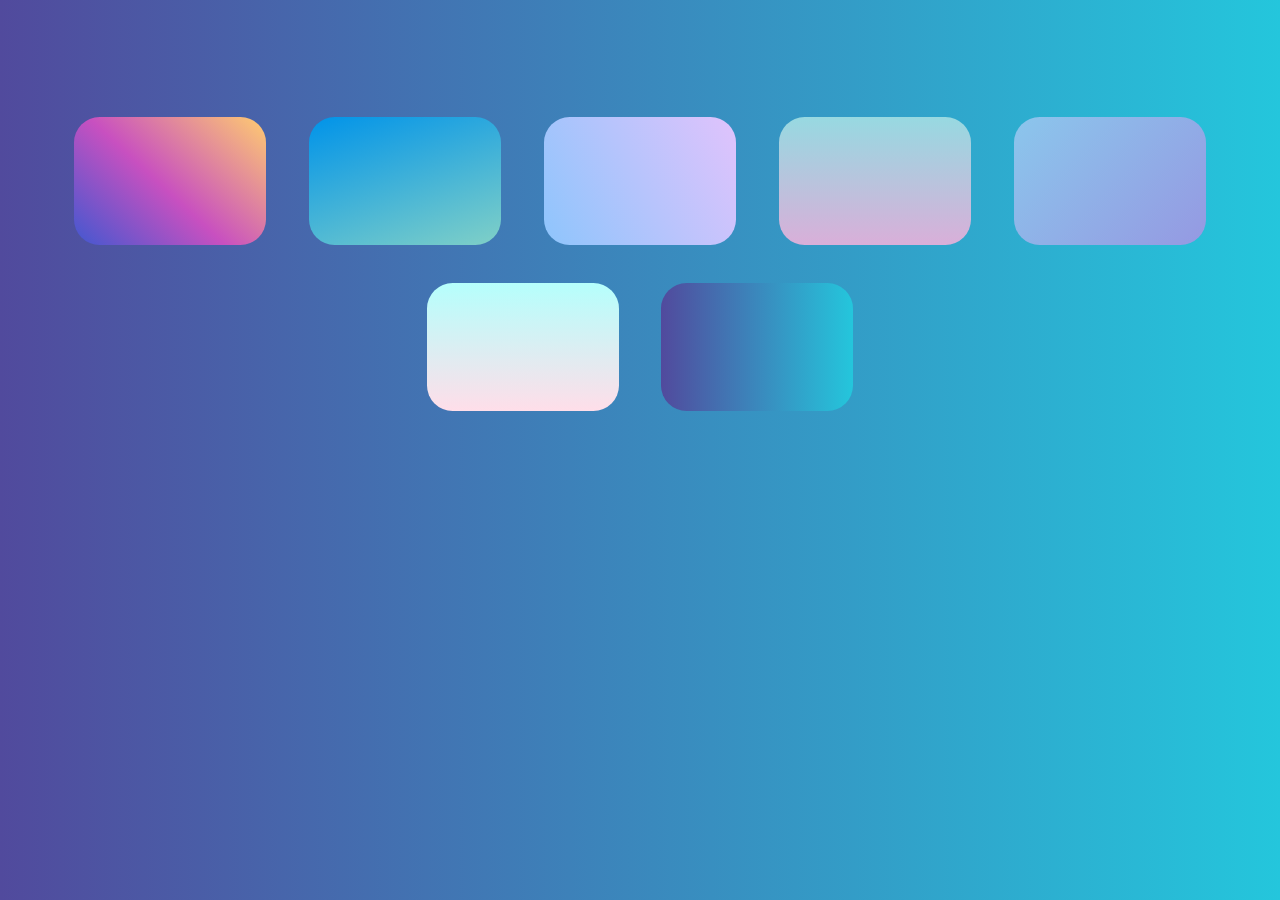
==== changeBackground.html @ 229ba127 "basic bg changing abilities" ====
<!DOCTYPE html>
<html lang="en">

<head>
    <meta charset="UTF-8">
    <meta name="viewport" content="width=device-width, initial-scale=1.0">
    <link rel="stylesheet" href="styles.css">
    <title>Edit ✏️</title>
</head>

<body style="padding-top: 7vw;">
    <script src="changeBackground.js"></script>
    <div id="container">
        <button class="bgType"
            style="background-color: #4158D0; background-image: linear-gradient(43deg, #4158D0 0%, #C850C0 46%, #FFCC70 100%);"
            onclick="document.body.style.backgroundImage = window.getComputedStyle(document.querySelector('#container > button:nth-child(1)')).backgroundImage"></button>
        <button class="bgType"
            style="background-color: #0093E9; background-image: linear-gradient(160deg, #0093E9 0%, #80D0C7 100%);"
            onclick="document.body.style.backgroundImage = window.getComputedStyle(document.querySelector('#container > button:nth-child(2)')).backgroundImage"></button>
        <button class="bgType"
            style="background-color: #8EC5FC; background-image: linear-gradient(62deg, #8EC5FC 0%, #E0C3FC 100%)"
            onclick="document.body.style.backgroundImage = window.getComputedStyle(document.querySelector('#container > button:nth-child(3)')).backgroundImage"></button>
        <button class="bgType"
            style="background-color: #D9AFD9; background-image: linear-gradient(0deg, #D9AFD9 0%, #97D9E1 100%)"
            onclick="document.body.style.backgroundImage = window.getComputedStyle(document.querySelector('#container > button:nth-child(4)')).backgroundImage"></button>
        <button class="bgType"
            style="background-color: #8BC6EC; background-image: linear-gradient(135deg, #8BC6EC 0%, #9599E2 100%)"
            onclick="document.body.style.backgroundImage = window.getComputedStyle(document.querySelector('#container > button:nth-child(5)')).backgroundImage"></button>
        <button class="bgType"
            style="background-color: #FFDEE9; background-image: linear-gradient(0deg, #FFDEE9 0%, #B5FFFC 100%)"
            onclick="document.body.style.backgroundImage = window.getComputedStyle(document.querySelector('#container > button:nth-child(6)')).backgroundImage"></button>
        <button class="bgType"
            style="background-color: #24C6DC; background-image: linear-gradient(to right, #514A9D, #24C6DC)"
            onclick="document.body.style.backgroundImage = window.getComputedStyle(document.querySelector('#container > button:nth-child(7)')).backgroundImage"></button>
    </div>
</body>

</html>
---- styles.css ----
body {
    background: #24C6DC;
    background: -webkit-linear-gradient(to right, #514A9D, #24C6DC);
    background: linear-gradient(to right, #514A9D, #24C6DC);

    /*background: linear-gradient(to top, #09203f 0%, #537895 100%);*/
    background-repeat: no-repeat;
    background-attachment: fixed;
    font-family: 'Montserrat', sans-serif;
    color: #FFFFFF;
    text-align: center;
}

.content-container {
    background-color: rgba(255, 255, 255, 0.2);
    display: grid;
    gap: 0.5vw;
    position: absolute;
    left: 50%;
    top: 50%;
    transform: translate(-50%, -50%);
    border-radius: 1vw;
    padding: 0.5vw;
}

.subject {
    font-size: 100%;
    width: 3vw;
    height: 3vw;
    line-height: 3vw;
    border-radius: 0.5vw;
    cursor: default;
}

.subject:hover {
    background-color: rgba(255, 255, 255, 0.4);
}

.label {
    display: flex;
    left: 0%;
    height: 2vw;
    margin-left: 3vw;
    margin-bottom: 0.5vw;
    margin-top: 2vw;
}

.input {
    width: 80%;
    height: 2.5vw;
    left: 50%;
    border-radius: 0.5vw;
    font-size: 0.8vw;
    padding-left: 0.7vw;
    border: none;
    box-shadow: rgba(100, 100, 111, 0.2) 0px 10px 29px 0px;
}

.DdMenu {
    width: 80%;
    height: 2.5vw;
    left: 50%;
    border: black 1px solid;
    border-radius: 0.5vw;
}

.submitButton {
    width: 80%;
    height: 2.5vw;
    left: 50%;
    border: none;
    border-radius: 0.75vw;
    background: linear-gradient(to right, #514A9D, #24C6DC);
    margin-top: 3vw;
    color: #FFFFFF;
    font-size: 1vw;
    display: inline-block;
}

.submitButton:hover {
    opacity: 0.9;
    cursor: pointer;
}

.login-btn {
    background: none;
    border: none;
    fill: #FFFFFF;
    position: absolute;
    right: 3%;
    top: 5%;
    width: 3vw;
    height: 3vw;
    cursor: pointer;
}

.login-btn:focus {
    outline: none;
}

.login-btn:hover {
    scale: 110%;
}

.loginForm {
    position: absolute;
    left: 50%;
    top: 50%;
    transform: translate(-50%, -50%);
    height: 30vw;
    width: 25vw;
    background: #ffffff;
    color: #000000;
    border-radius: 2vw;
}

input:focus {
    outline: none
}

.overlay {
    position: absolute;
    height: 100%;
    width: 100%;
    left: 50%;
    top: 50%;
    transform: translate(-50%, -50%);
    backdrop-filter: blur(5px);
    z-index: 9;
}

.cookieBox {
    margin-top: 10vw;

}

#container {
}

.bgType {
    height: 10vw;
    width: 15vw;
    display: inline-block;
    border-radius: 2vw;
    margin: 1.5vw;
    border: none;
}
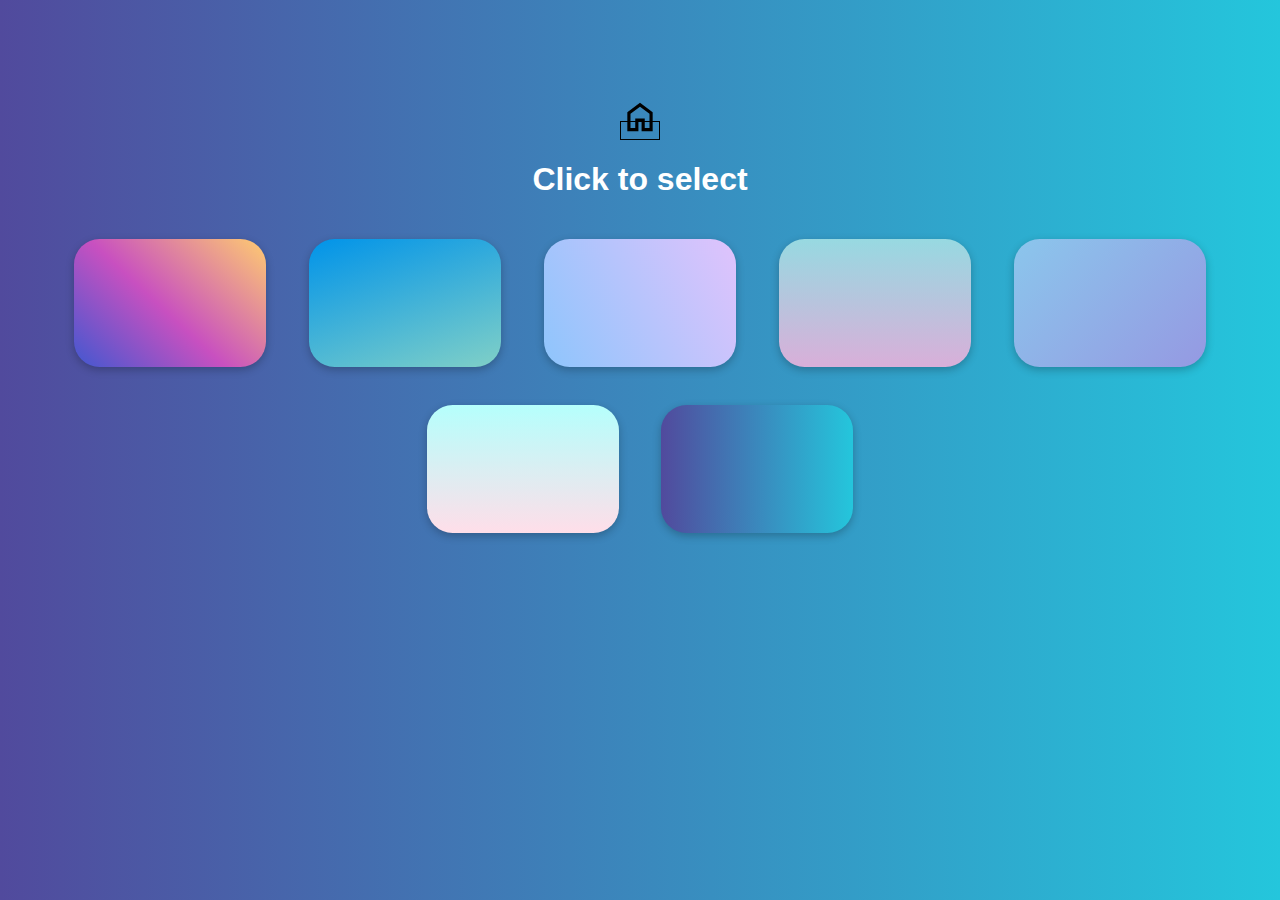
==== commit 7abe0d7a: "modified text while logge in" ====
--- a/changeBackground.html
+++ b/changeBackground.html
@@ -10,6 +10,14 @@
 
 <body style="padding-top: 7vw;">
     <script src="changeBackground.js"></script>
+
+    <a href="index.html" id="homeBtn">
+        <svg xmlns="http://www.w3.org/2000/svg" height="38" viewBox="0 -960 960 960">
+            <path
+                d="M240-200h120v-240h240v240h120v-360L480-740 240-560v360Zm-80 80v-480l320-240 320 240v480H520v-240h-80v240H160Zm320-350Z" />
+        </svg>
+    </a>
+    <h1>Click to select</h1>
     <div id="container">
         <button class="bgType"
             style="background-color: #4158D0; background-image: linear-gradient(43deg, #4158D0 0%, #C850C0 46%, #FFCC70 100%);"
--- a/styles.css
+++ b/styles.css
@@ -134,8 +134,7 @@
 
 }
 
-#container {
-}
+#container {}
 
 .bgType {
     height: 10vw;
@@ -144,4 +143,11 @@
     border-radius: 2vw;
     margin: 1.5vw;
     border: none;
+    box-shadow: rgba(0, 0, 0, 0.24) 0px 3px 8px;
+}
+
+#homeBtn {
+    border: 1px solid black;
+    margin-left: 6vw;
+    margin-right: 6vw;
 }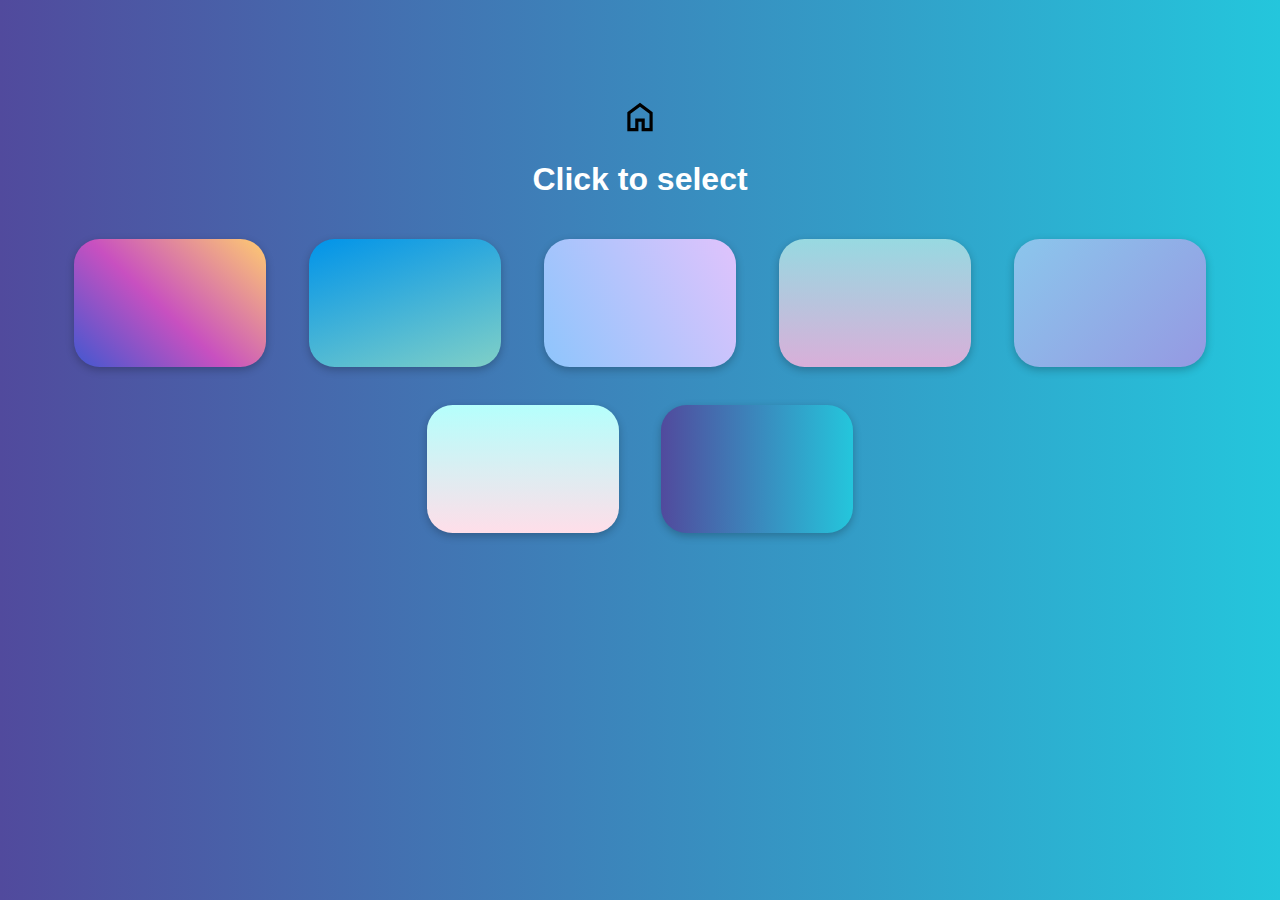
==== commit 0cb303d9: "changes" ====
--- a/changeBackground.html
+++ b/changeBackground.html
@@ -9,6 +9,7 @@
 </head>
 
 <body style="padding-top: 7vw;">
+    <script src="checkBackground.js"></script>
     <script src="changeBackground.js"></script>
 
     <a href="index.html" id="homeBtn">
@@ -21,25 +22,25 @@
     <div id="container">
         <button class="bgType"
             style="background-color: #4158D0; background-image: linear-gradient(43deg, #4158D0 0%, #C850C0 46%, #FFCC70 100%);"
-            onclick="document.body.style.backgroundImage = window.getComputedStyle(document.querySelector('#container > button:nth-child(1)')).backgroundImage"></button>
+            onclick="changeBackground(window.getComputedStyle(document.querySelector('#container > button:nth-child(1)')).backgroundImage)"></button>
         <button class="bgType"
             style="background-color: #0093E9; background-image: linear-gradient(160deg, #0093E9 0%, #80D0C7 100%);"
-            onclick="document.body.style.backgroundImage = window.getComputedStyle(document.querySelector('#container > button:nth-child(2)')).backgroundImage"></button>
+            onclick="changeBackground(window.getComputedStyle(document.querySelector('#container > button:nth-child(2)')).backgroundImage)"></button>
         <button class="bgType"
             style="background-color: #8EC5FC; background-image: linear-gradient(62deg, #8EC5FC 0%, #E0C3FC 100%)"
-            onclick="document.body.style.backgroundImage = window.getComputedStyle(document.querySelector('#container > button:nth-child(3)')).backgroundImage"></button>
+            onclick="changeBackground(window.getComputedStyle(document.querySelector('#container > button:nth-child(3)')).backgroundImage)"></button>
         <button class="bgType"
             style="background-color: #D9AFD9; background-image: linear-gradient(0deg, #D9AFD9 0%, #97D9E1 100%)"
-            onclick="document.body.style.backgroundImage = window.getComputedStyle(document.querySelector('#container > button:nth-child(4)')).backgroundImage"></button>
+            onclick="changeBackground(window.getComputedStyle(document.querySelector('#container > button:nth-child(4)')).backgroundImage)"></button>
         <button class="bgType"
             style="background-color: #8BC6EC; background-image: linear-gradient(135deg, #8BC6EC 0%, #9599E2 100%)"
-            onclick="document.body.style.backgroundImage = window.getComputedStyle(document.querySelector('#container > button:nth-child(5)')).backgroundImage"></button>
+            onclick="changeBackground(window.getComputedStyle(document.querySelector('#container > button:nth-child(5)')).backgroundImage)"></button>
         <button class="bgType"
             style="background-color: #FFDEE9; background-image: linear-gradient(0deg, #FFDEE9 0%, #B5FFFC 100%)"
-            onclick="document.body.style.backgroundImage = window.getComputedStyle(document.querySelector('#container > button:nth-child(6)')).backgroundImage"></button>
+            onclick="changeBackground(window.getComputedStyle(document.querySelector('#container > button:nth-child(6)')).backgroundImage)"></button>
         <button class="bgType"
             style="background-color: #24C6DC; background-image: linear-gradient(to right, #514A9D, #24C6DC)"
-            onclick="document.body.style.backgroundImage = window.getComputedStyle(document.querySelector('#container > button:nth-child(7)')).backgroundImage"></button>
+            onclick="changeBackground(window.getComputedStyle(document.querySelector('#container > button:nth-child(7)')).backgroundImage)"></button>
     </div>
 </body>
 
--- a/styles.css
+++ b/styles.css
@@ -134,8 +134,6 @@
 
 }
 
-#container {}
-
 .bgType {
     height: 10vw;
     width: 15vw;
@@ -147,7 +145,18 @@
 }
 
 #homeBtn {
-    border: 1px solid black;
     margin-left: 6vw;
+    
     margin-right: 6vw;
+}
+
+.bottomBtn {
+    width: 45%;
+    height: 10%;
+    color: #FFFFFF;
+    border: none;
+    display: inline-block;
+    margin: 1%;
+    border-radius: 3vw;
+    box-shadow: rgba(100, 100, 111, 0.2) 0px 10px 29px 0px;
 }